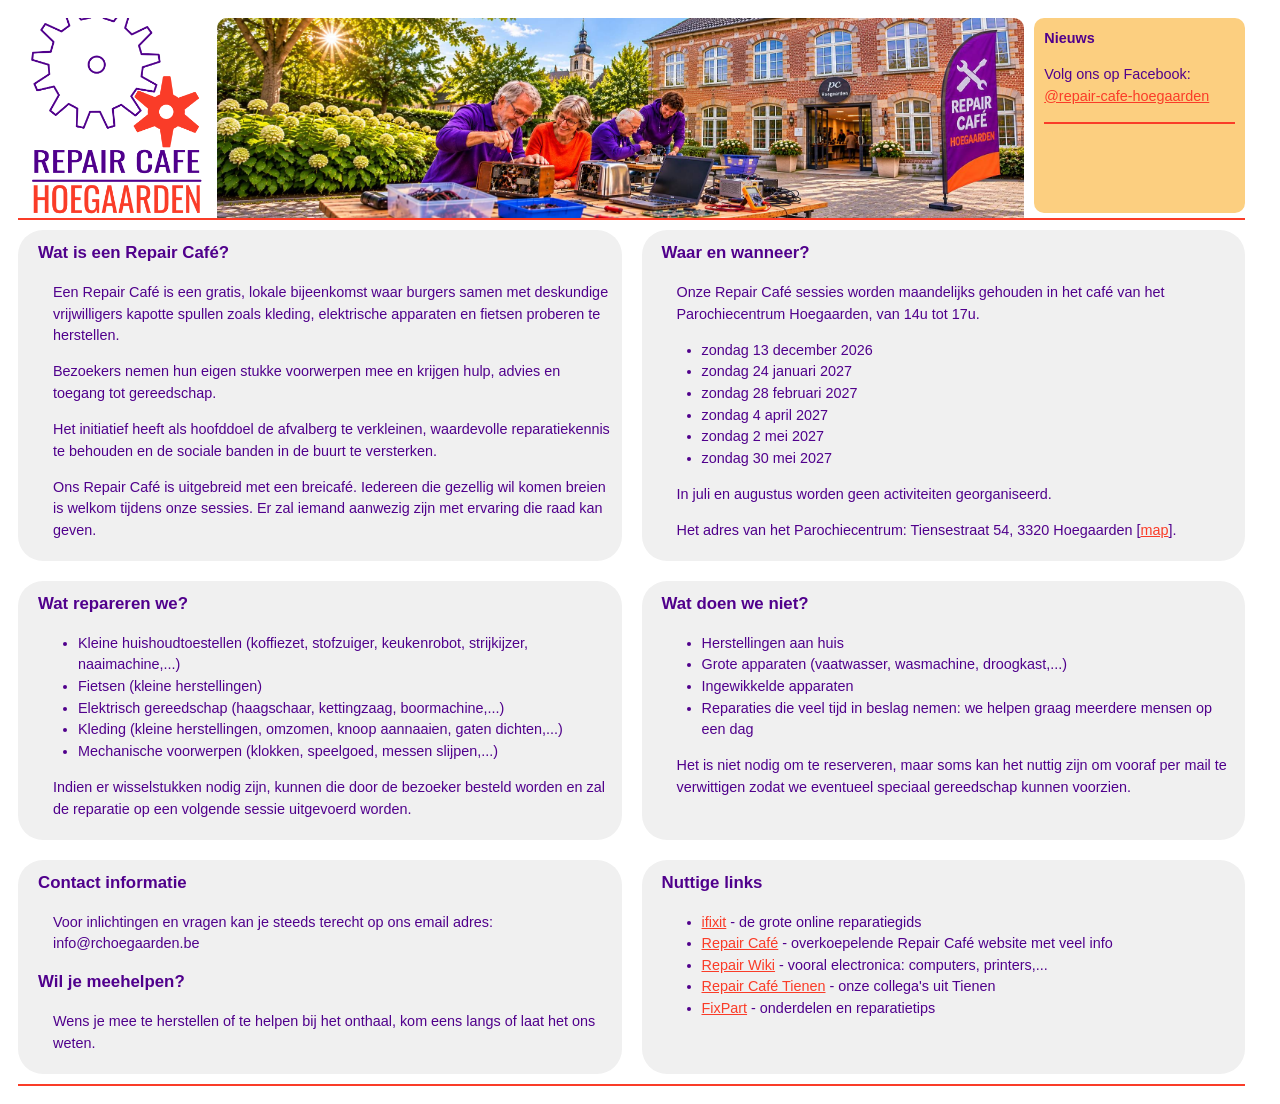
==== index.html @ daf946a7 "Update index.html" ====
<!DOCTYPE html>
<html lang="nl">
<head>
  <meta charset="UTF-8">
  <meta name="viewport" content="width=device-width, initial-scale=1.0">
  <meta name="keywords" content="repaircafe, repair cafe, duurzaamheid, reparatie">
  <meta name="description" content="<meta name="description" content="Repair Café Hoegaarden: herstel gratis kapotte toestellen, kleding en fietsen met hulp van vrijwilligers. Maandelijks in het Parochiecentrum, inclusief breicafé.">
  <meta http-equiv="Cache-Control" content="max-age=36000">
  <title>Repair Café Hoegaarden</title>
  <link rel="icon" type="image/x-icon" href="/favicon.ico">
  <link rel="stylesheet" href="styles.css">
  <script src="script.js"></script>
</head>
<body onLoad="doAll();">
<div id="banner">
<div id="images"><a href="https://rchoegaarden.be"><img src="logo.png" title="logo" id="rclogo"></a><img src="banner.jpg" title="image" id="rcimage"></div>
<div id="nieuws"></div>
</div>
<hr>
<div id="pam"></div>

<div class="parent">
<div class="sec">
<h3>Wat is een Repair Café?</h3>
<p>Een Repair Café is een gratis, lokale bijeenkomst waar burgers samen met deskundige vrijwilligers kapotte spullen zoals kleding, elektrische apparaten en fietsen proberen te herstellen.</p>
<p>Bezoekers nemen hun eigen stukke voorwerpen mee en krijgen hulp, advies en toegang tot gereedschap.</p>
<p>Het initiatief heeft als hoofddoel de afvalberg te verkleinen, waardevolle reparatiekennis te behouden en de sociale banden in de buurt te versterken.</p>
<p>Ons Repair Café is uitgebreid met een breicafé. Iedereen die gezellig wil komen breien is welkom tijdens onze sessies. Er zal iemand aanwezig zijn met ervaring die raad kan geven.</p>
</div>

<div class="sec">
<h3>Waar en wanneer?</h3>
<p>Onze Repair Café sessies worden maandelijks gehouden in het café van het Parochiecentrum Hoegaarden, van 14u tot 17u.</p>
<ul id="kalender"></ul>
<p>In juli en augustus worden geen activiteiten georganiseerd.</p>
<p>Het adres van het Parochiecentrum: Tiensestraat 54, 3320 Hoegaarden [<a href="https://www.openstreetmap.org/?mlat=50.777674&mlon=4.893170#map=19/50.777674/4.893170" target="_blank">map</a>].</p>
</div></div>

<div class="parent">
<div class="sec">
<h3>Wat repareren we?</h3>
<ul>
  <li>Kleine huishoudtoestellen (koffiezet, stofzuiger, keukenrobot, strijkijzer, naaimachine,...)</li>
  <li>Fietsen (kleine herstellingen)</li>
  <li>Elektrisch gereedschap (haagschaar, kettingzaag, boormachine,...)</li>
  <li>Kleding (kleine herstellingen, omzomen, knoop aannaaien, gaten dichten,...)</li>
  <li>Mechanische voorwerpen (klokken, speelgoed, messen slijpen,...)</li>
</ul>
<p>Indien er wisselstukken nodig zijn, kunnen die door de bezoeker besteld worden en zal de reparatie op een volgende sessie uitgevoerd worden.</p>
</div>

<div class="sec">
<h3>Wat doen we niet?</h3>
<ul>
  <li>Herstellingen aan huis</li>
  <li>Grote apparaten (vaatwasser, wasmachine, droogkast,...)</li>
  <li>Ingewikkelde apparaten</li>
  <li>Reparaties die veel tijd in beslag nemen: we helpen graag meerdere mensen op een dag</li>
</ul>
<p>Het is niet nodig om te reserveren, maar soms kan het nuttig zijn om vooraf per mail te verwittigen zodat we eventueel speciaal gereedschap kunnen voorzien.</p>
</div></div>

<div class="parent">
<div class="sec">
<h3>Contact informatie</h3>
<p>Voor inlichtingen en vragen kan je steeds terecht op ons <span id="emtext"></span></p>
<h3>Wil je meehelpen?</h3>
<p>Wens je mee te herstellen of te helpen bij het onthaal, kom eens langs of laat het ons weten.</p>
</ul>
</div>

<div class="sec">
<h3>Nuttige links</h3>
<ul>
  <li><a href="https://www.ifixit.com/" target="_blank">ifixit</a> - de grote online reparatiegids</li>
  <li><a href="https://www.repaircafe.org" target="_blank">Repair Café</a> - overkoepelende Repair Café website met veel info</li>
  <li><a href="https://repair.wiki" target="_blank">Repair Wiki</a> - vooral electronica: computers, printers,...</li>
  <li><a href="https://repaircafetienen.wordpress.com" target="_blank">Repair Café Tienen</a> - onze collega's uit Tienen</li>
  <li><a href="https://fixpart.be/nl" target="_blank">FixPart</a> - onderdelen en reparatietips</li>
</ul>
</div></div>
<hr>

</body>
</html>
---- styles.css ----
body {
  background-color: #FFFFFF;
  font-family: Verdana, Geneva, sans-serif;
  font-size: 0.9rem;
  line-height: 1.5;
  color: #50008C;
  padding: 10px;
  width: cac(100vw - 25px);
  margin-right: 5px;
}
hr {
  background: #FA3C28;
  width: calc(100% - 20px);
  height: 2px;
  border: 0px;
  margin: 0px;
}
hr.full {
  width: 100%;
}
.sec {
  background-color: #F0F0F0;
  border-radius: 25px;
  padding-left: 20px;
  padding-top: 0px;
  padding-bottom: 5px;
  padding-right: 10px;
  margin-top: 10px;
  margin-bottom: 10px;
  margin-left: 0px;
  margin-right: 20px;
  width: 50%;
  display: inline-block;
}
.parent, #banner {
  display: flex;
  width: 100%;
}
#images {
  display: flex;
}
h3 {
  padding-top: 0px;
  margin-top: 10px;
}
.sec p {
  margin-left: 15px;
}
a:link, a:visited {
  color: #FA3C28;
}
a:hover {
  color: #EE9988;
}
#rclogo, #rcimage {
  height: 200px;
  float: left;
  border-top-left-radius: 10px;
  border-top-right-radius: 10px;
}
#nieuws {
  border-radius: 10px;
  width: 100%;
  max-height: 200px;
  padding: 10px;
  margin-left: 10px;
  margin-right: 20px;
  margin-bottom: 5px;
  background-color: #FCCF80;
  float: none;
  overflow-y: auto;
  box-sizing: border-box;
}
@media (max-width: 800px) {
  body {
    font-size: 1.5rem;
	width: 92vw;
  }
  #rcimage, hr:not(.full) {
    display: none;
  }
  #images {
	max-width: fit-content;
	margin-inline: auto;
  }
  .parent, .sec, #banner, #nieuws {
    display: block;
    float: none;
	width: 98%;
	box-sizing: content-box;
  }
  .sec, #nieuws {
	box-sizing: border-box;
	margin: 0px;
	margin-bottom: 10px;
	height: auto;
	width: 100%;
	max-height: 1000px;
	border-radius: 20px;
	overflow-y: auto;
  }
  #banner, .parent {
    padding: 0px;
  }
}
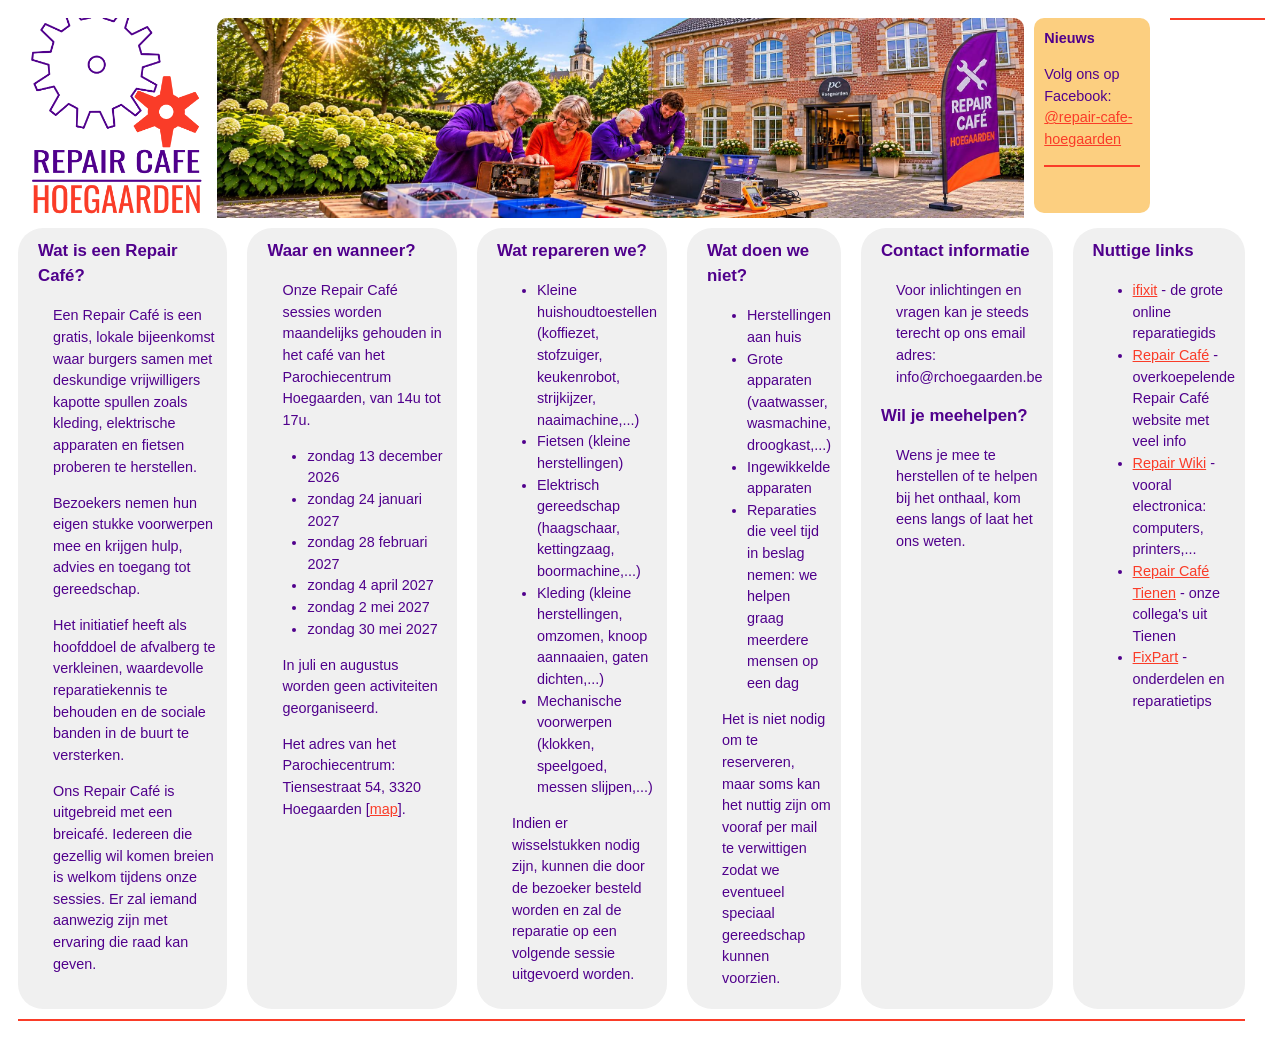
==== commit 3d6f0053: "Update index.html" ====
--- a/index.html
+++ b/index.html
@@ -12,13 +12,14 @@
   <script src="script.js"></script>
 </head>
 <body onLoad="doAll();">
-<div id="banner">
+<header role="banner"?<div id="banner">
 <div id="images"><a href="https://rchoegaarden.be"><img src="logo.png" title="logo" id="rclogo"></a><img src="banner.jpg" title="image" id="rcimage"></div>
 <div id="nieuws"></div>
 </div>
 <hr>
-<div id="pam"></div>
+<div id="pam"></div></header>
 
+<main role="main"?
 <div class="parent">
 <div class="sec">
 <h3>Wat is een Repair Café?</h3>
@@ -78,8 +79,8 @@
   <li><a href="https://repaircafetienen.wordpress.com" target="_blank">Repair Café Tienen</a> - onze collega's uit Tienen</li>
   <li><a href="https://fixpart.be/nl" target="_blank">FixPart</a> - onderdelen en reparatietips</li>
 </ul>
-</div></div>
-<hr>
+</div></div></main>
+<footer role="contentinfo"><hr></footer>
 
 </body>
 </html>
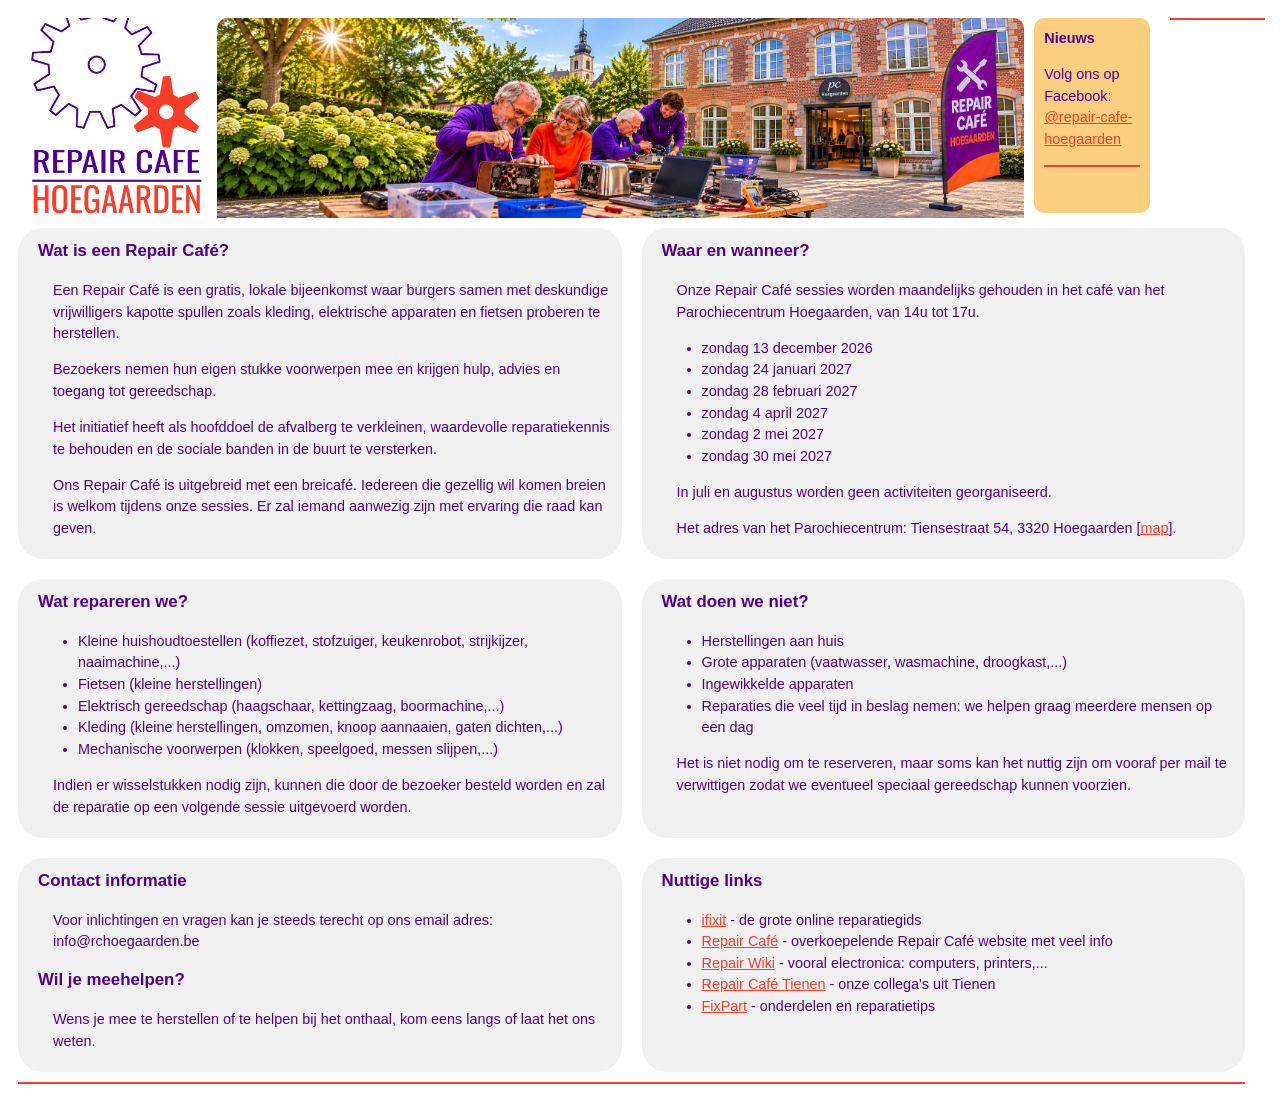
==== commit 1fd2e77b: "Update index.html" ====
--- a/index.html
+++ b/index.html
@@ -19,7 +19,7 @@
 <hr>
 <div id="pam"></div></header>
 
-<main role="main"?
+<main role="main">
 <div class="parent">
 <div class="sec">
 <h3>Wat is een Repair Café?</h3>
@@ -80,6 +80,7 @@
   <li><a href="https://fixpart.be/nl" target="_blank">FixPart</a> - onderdelen en reparatietips</li>
 </ul>
 </div></div></main>
+  
 <footer role="contentinfo"><hr></footer>
 
 </body>
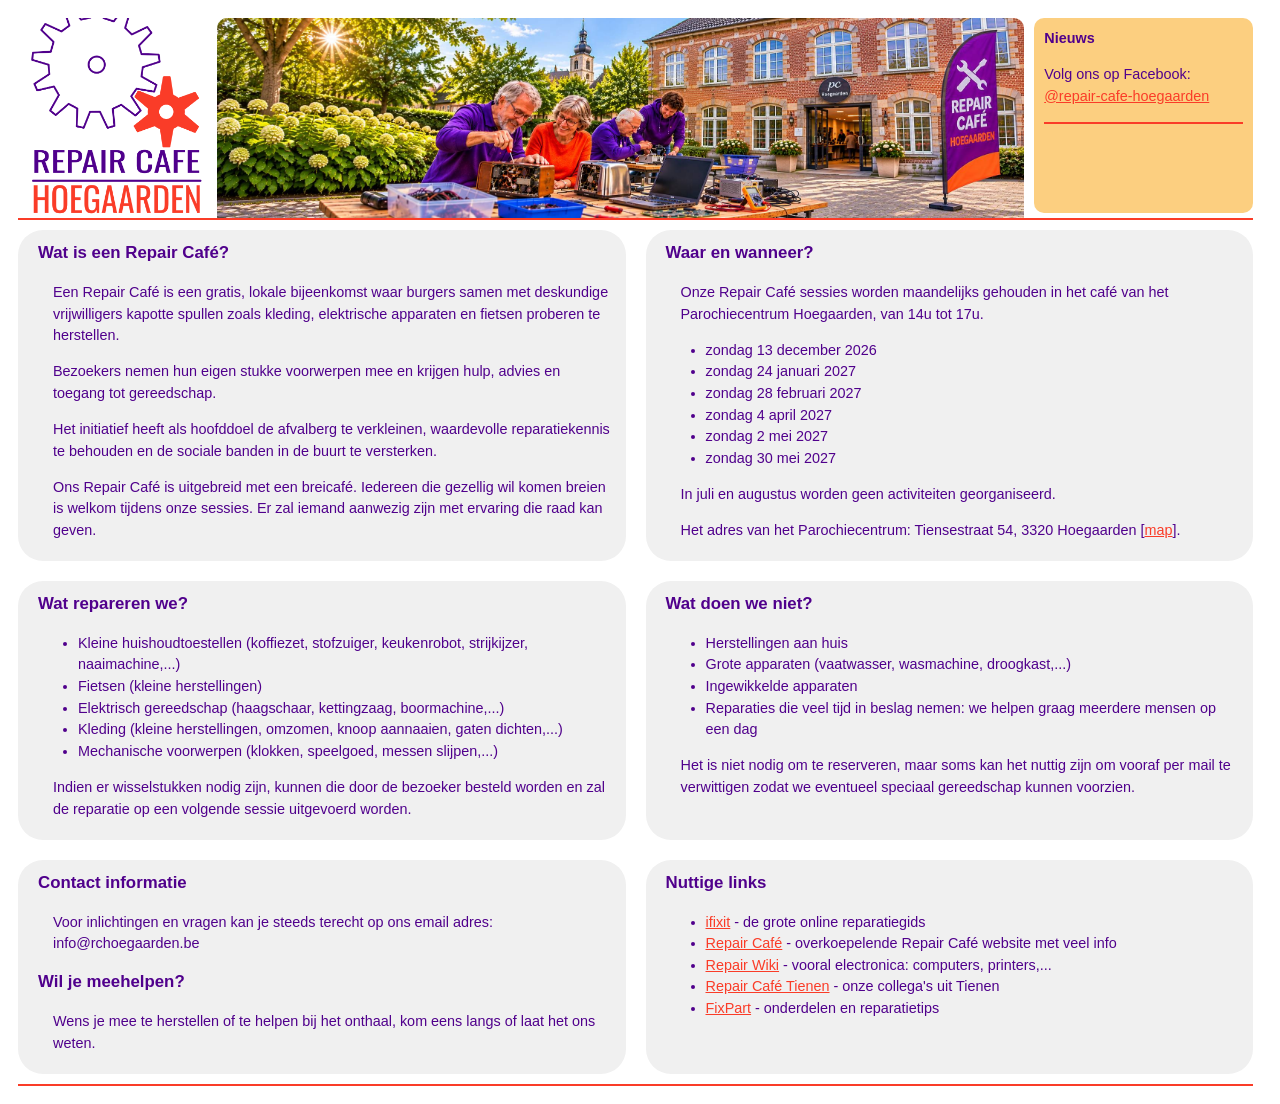
==== commit e7bf45b4: "Update index.html" ====
--- a/index.html
+++ b/index.html
@@ -15,11 +15,10 @@
 <header role="banner"?<div id="banner">
 <div id="images"><a href="https://rchoegaarden.be"><img src="logo.png" title="logo" id="rclogo"></a><img src="banner.jpg" title="image" id="rcimage"></div>
 <div id="nieuws"></div>
-</div>
-<hr>
-<div id="pam"></div></header>
+</div><div id="pam"></div></header>
 
 <main role="main">
+<hr>
 <div class="parent">
 <div class="sec">
 <h3>Wat is een Repair Café?</h3>
--- a/styles.css
+++ b/styles.css
@@ -5,7 +5,7 @@
   line-height: 1.5;
   color: #50008C;
   padding: 10px;
-  width: cac(100vw - 25px);
+  width: calc(100vw - 25px);
   margin-right: 5px;
 }
 hr {
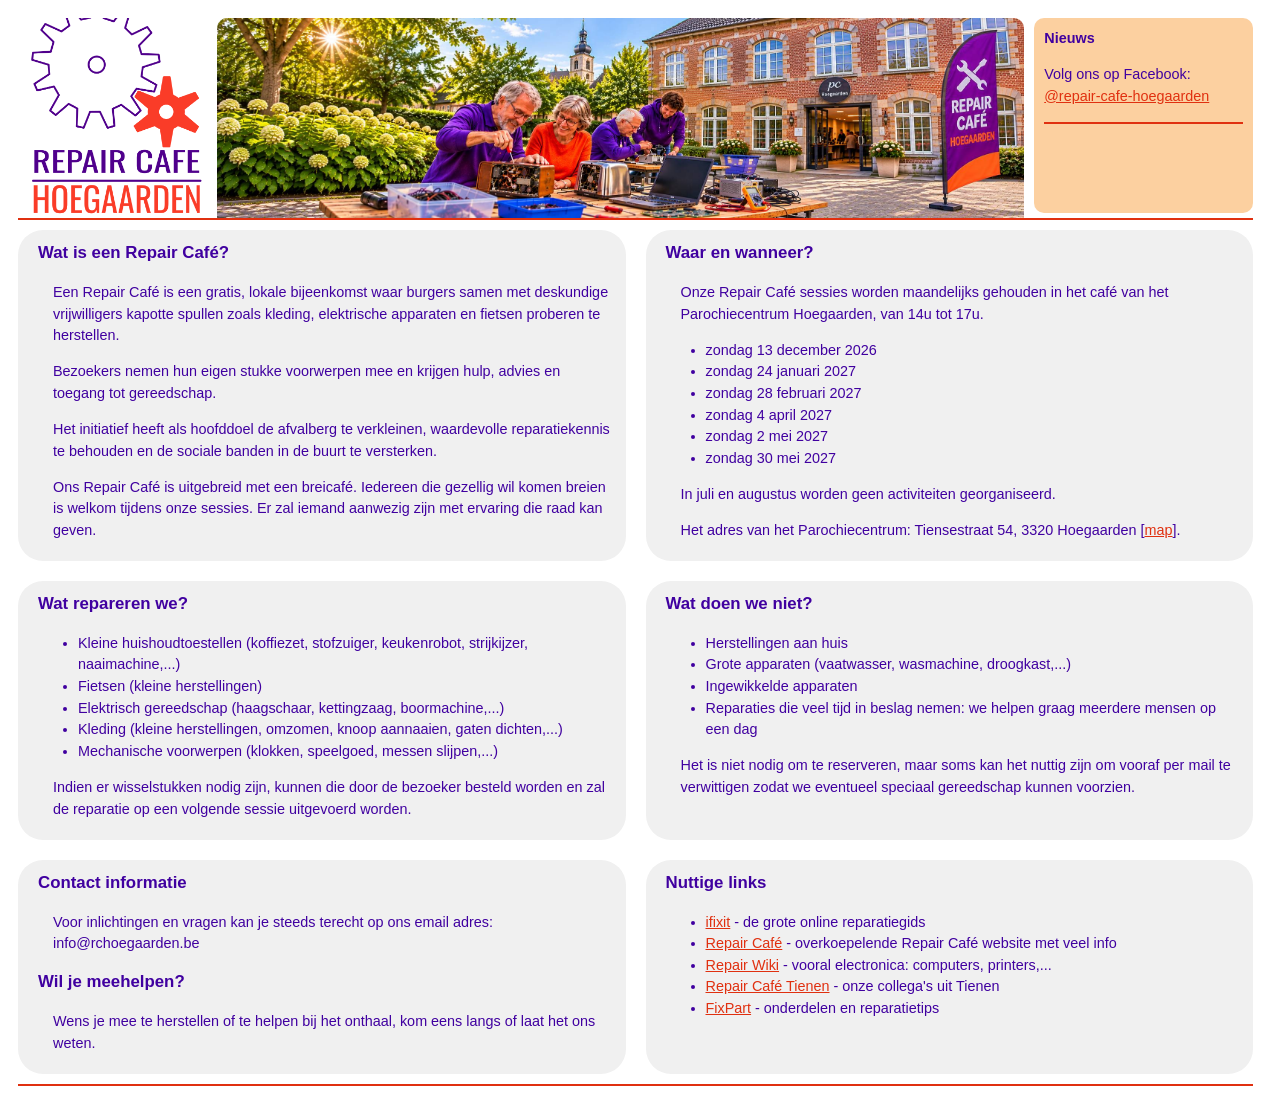
==== commit f867b044: "Update index.html" ====
--- a/index.html
+++ b/index.html
@@ -4,7 +4,7 @@
   <meta charset="UTF-8">
   <meta name="viewport" content="width=device-width, initial-scale=1.0">
   <meta name="keywords" content="repaircafe, repair cafe, duurzaamheid, reparatie">
-  <meta name="description" content="<meta name="description" content="Repair Café Hoegaarden: herstel gratis kapotte toestellen, kleding en fietsen met hulp van vrijwilligers. Maandelijks in het Parochiecentrum, inclusief breicafé.">
+  <meta name="description" content="Repair Café Hoegaarden: herstel gratis kapotte toestellen, kleding en fietsen met hulp van vrijwilligers. Maandelijks in het Parochiecentrum, inclusief breicafé.">
   <meta http-equiv="Cache-Control" content="max-age=36000">
   <title>Repair Café Hoegaarden</title>
   <link rel="icon" type="image/x-icon" href="/favicon.ico">
--- a/styles.css
+++ b/styles.css
@@ -3,13 +3,13 @@
   font-family: Verdana, Geneva, sans-serif;
   font-size: 0.9rem;
   line-height: 1.5;
-  color: #50008C;
+  color: #4000A0;
   padding: 10px;
   width: calc(100vw - 25px);
   margin-right: 5px;
 }
 hr {
-  background: #FA3C28;
+  background: #E03010;
   width: calc(100% - 20px);
   height: 2px;
   border: 0px;
@@ -47,7 +47,7 @@
   margin-left: 15px;
 }
 a:link, a:visited {
-  color: #FA3C28;
+  color: #E03010;
 }
 a:hover {
   color: #EE9988;
@@ -66,7 +66,7 @@
   margin-left: 10px;
   margin-right: 20px;
   margin-bottom: 5px;
-  background-color: #FCCF80;
+  background-color: #FCD0A0;
   float: none;
   overflow-y: auto;
   box-sizing: border-box;
